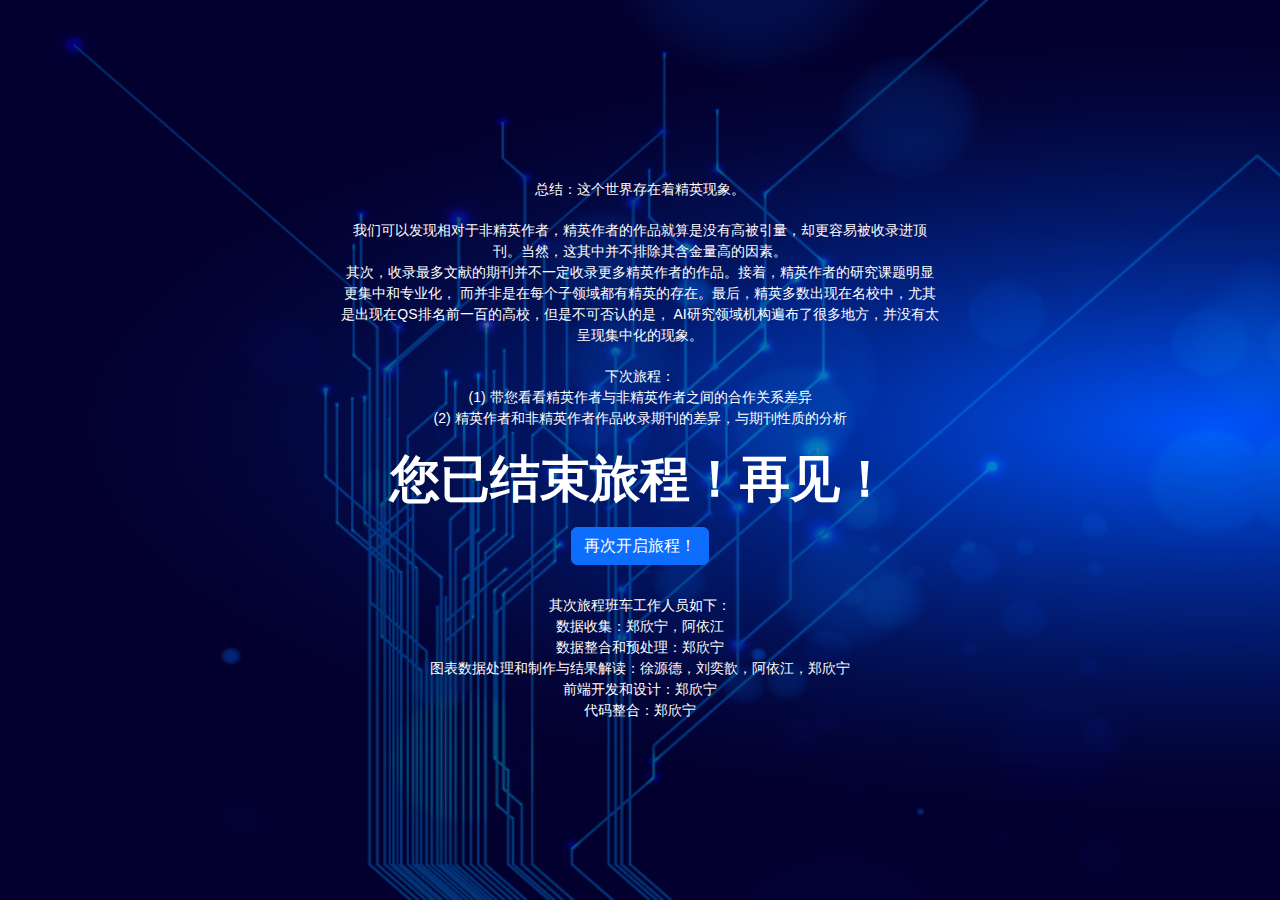
==== end.html @ 8c7109ee "Initial commit" ====
<!DOCTYPE html>
<html lang="en">
<head>
    <meta charset="UTF-8">
    <meta name="viewport" content="width=device-width, initial-scale=1.0">
    <title>结束页</title>
    <!-- Bootstrap CSS -->
    <link href="https://cdn.jsdelivr.net/npm/bootstrap@5.1.0/dist/css/bootstrap.min.css" rel="stylesheet">
    <!-- Custom CSS -->
    <link rel="stylesheet" href="css/styles.css">
</head>
<body id="end-page">
    <div class="container-fluid d-flex align-items-center justify-content-center vh-100">
        <div class="end-text-center">
            <p>总结：这个世界存在着精英现象。</p>
            <p>我们可以发现相对于非精英作者，精英作者的作品就算是没有高被引量，却更容易被收录进顶刊。当然，这其中并不排除其含金量高的因素。
                <br>其次，收录最多文献的期刊并不一定收录更多精英作者的作品。接着，精英作者的研究课题明显更集中和专业化，
                而并非是在每个子领域都有精英的存在。最后，精英多数出现在名校中，尤其是出现在QS排名前一百的高校，但是不可否认的是，
                AI研究领域机构遍布了很多地方，并没有太呈现集中化的现象。
            </p>
            <p>下次旅程：
                <br>(1) 带您看看精英作者与非精英作者之间的合作关系差异
                <br>(2) 精英作者和非精英作者作品收录期刊的差异，与期刊性质的分析
            </p>
            <h1>您已结束旅程！再见！</h1>
            <a href="index.html" id="end-start-button" class="btn btn-primary">再次开启旅程！</a>
            <p>其次旅程班车工作人员如下：
                <br>数据收集：郑欣宁，阿依江
                <br>数据整合和预处理：郑欣宁
                <br>图表数据处理和制作与结果解读：徐源德，刘奕歆，阿依江，郑欣宁
                <br>前端开发和设计：郑欣宁
                <br>代码整合：郑欣宁
            </p>
        </div>
    </div>

    <!-- Bootstrap Bundle with Popper -->
    <script src="https://cdn.jsdelivr.net/npm/bootstrap@5.1.0/dist/js/bootstrap.bundle.min.js"></script>
</body>
</html>
---- css/styles.css ----
/* Common Styles */
body {
    font-family: Arial, sans-serif;
}

.container-fluid {
    padding: 0;
}

/* Specific Styles for Index Page */
#index-page {
    background-image: url('../data/img/index_background.jpg');
    background-size: cover;
    background-repeat: no-repeat;
    background-attachment: fixed;
    
}

.index-text-center {
    position: absolute;
    top: 50%; /* Adjust top positioning as needed */
    left: 50%; /* Adjust left positioning as needed */
    transform: translate(-50%, -50%); /* Center the text vertically and horizontally */
    text-align: center; /* Align the text center */
    color: white; /* Set text color */
}

.index-text-center h1 {
    font-size: 50px; /* Adjust font size as needed */
    margin-bottom: 60px; /* Adjust spacing between text elements */
    font-weight: bold;
}

.index-text-center p {
    font-size: 18px; /* Adjust font size as needed */
}

#index-start-button {
    margin-top: 80px;
}

/* Specific Styles for Introduction Page */
#introduction-page {
    background-color: #03002F;
}

#introduction-text {
    color: #f8f9fa;
}

#introduction-text h1 {
    margin: 20px;
    font-weight: bold;
    text-align: center;
    color: #f8f9fa;
}

#introduction-text h2 {
    margin: 20px;
    font-weight: bold;
    text-align: left;
    color: #f8f9fa;
}

#introduction-text p.desc1 {
    text-align: center;
    color: #f8f9fa;
}

#introduction-text p {
    text-align: left;
    color: #f8f9fa;
}

#journal-bin-button {
    margin-top: 20px;
    margin-bottom: 10px;
    margin-left: 20px;
}

/* Specific Styles for Journal Page */
#journal-page {
    background-color: #03002F;
}

#journal-text {
    color: #f8f9fa;
}

#journal-text h1 {
    margin: 20px;
    font-weight: bold;
    text-align: center;
    color: #f8f9fa;
}

#journal-text h2 {
    margin: 20px;
    font-weight: bold;
    text-align: left;
    color: #f8f9fa;
}

#journal-text p {
    text-align: left;
    color: #f8f9fa;
}

.journal-chart {
    font: 10px sans-serif;
    width: 100%;
}
.bar {
    fill: rgb(148, 192, 227);
}
.bar:hover {
    fill: orange;
}
.axis {
    font: 10px sans-serif;
}
.axis path,
.axis line {
    fill: none;
    stroke: #000;
    shape-rendering: crispEdges;
}
.legend {
    font-size: 12px;
    display: inline-block;
    padding: 6px;
}
.tooltip {
    position: absolute;
    text-align: center;
    width: 80px;
    height: auto;
    padding: 2px;
    font: 12px sans-serif;
    background: lightsteelblue;
    border: 0px;
    border-radius: 8px;
    pointer-events: none;
    opacity: 0;
}


/* Specific Styles for Topic Page */
#topic-page {
    background-color: #03002F;
}

.chart-container {
    flex: 1;
    display: flex;
    flex-direction: column;
    align-items: left;
    margin-left: 20px;
}

.topic-chart1-container,
.topic-chart2-container {
    width: 100%;
    height: 400px;
}


#topic-text {
    color: #f8f9fa;
}

#topic-text h1 {
    margin: 20px;
    font-weight: bold;
    text-align: center;
    color: #f8f9fa;
}

#topic-text h2 {
    margin: 20px;
    font-weight: bold;
    text-align: left;
    color: #f8f9fa;
}

#topic-text p {
    text-align: left;
    color: #f8f9fa;
}

/* Specific Styles for Map Page */
#map-page {
    background-color: #03002F;
}

#map-text {
    color: #f8f9fa;
}

#map-text h1 {
    margin: 20px;
    font-weight: bold;
    text-align: center;
    color: #f8f9fa;
}

#map-text h2 {
    margin: 20px;
    font-weight: bold;
    text-align: left;
    color: #f8f9fa;
}

#map-text p {
    text-align: left;
    color: #f8f9fa;
}

#map-chart {
    width: 100%;
    height: 600px;
}

.end-button {
    position: fixed;
    bottom: 20px;
    right: 20px;
    z-index: 1000;
}

/* Specific Styles for End Page */
#end-page {
    background-image: url('../data/img/index_background.jpg');
    background-size: cover;
    background-repeat: no-repeat;
    background-attachment: fixed;
    
}

.end-text-center {
    position: absolute;
    top: 50%; /* Adjust top positioning as needed */
    left: 50%; /* Adjust left positioning as needed */
    transform: translate(-50%, -50%); /* Center the text vertically and horizontally */
    text-align: center; /* Align the text center */
    color: white; /* Set text color */
}

.end-text-center h1 {
    font-size: 50px; /* Adjust font size as needed */
    font-weight: bold;
}

.end-text-center p {
    margin:20px;
    font-size: 14px; /* Adjust font size as needed */
    text-align: justify-left;
}

#end-start-button {
    margin:10px;
}
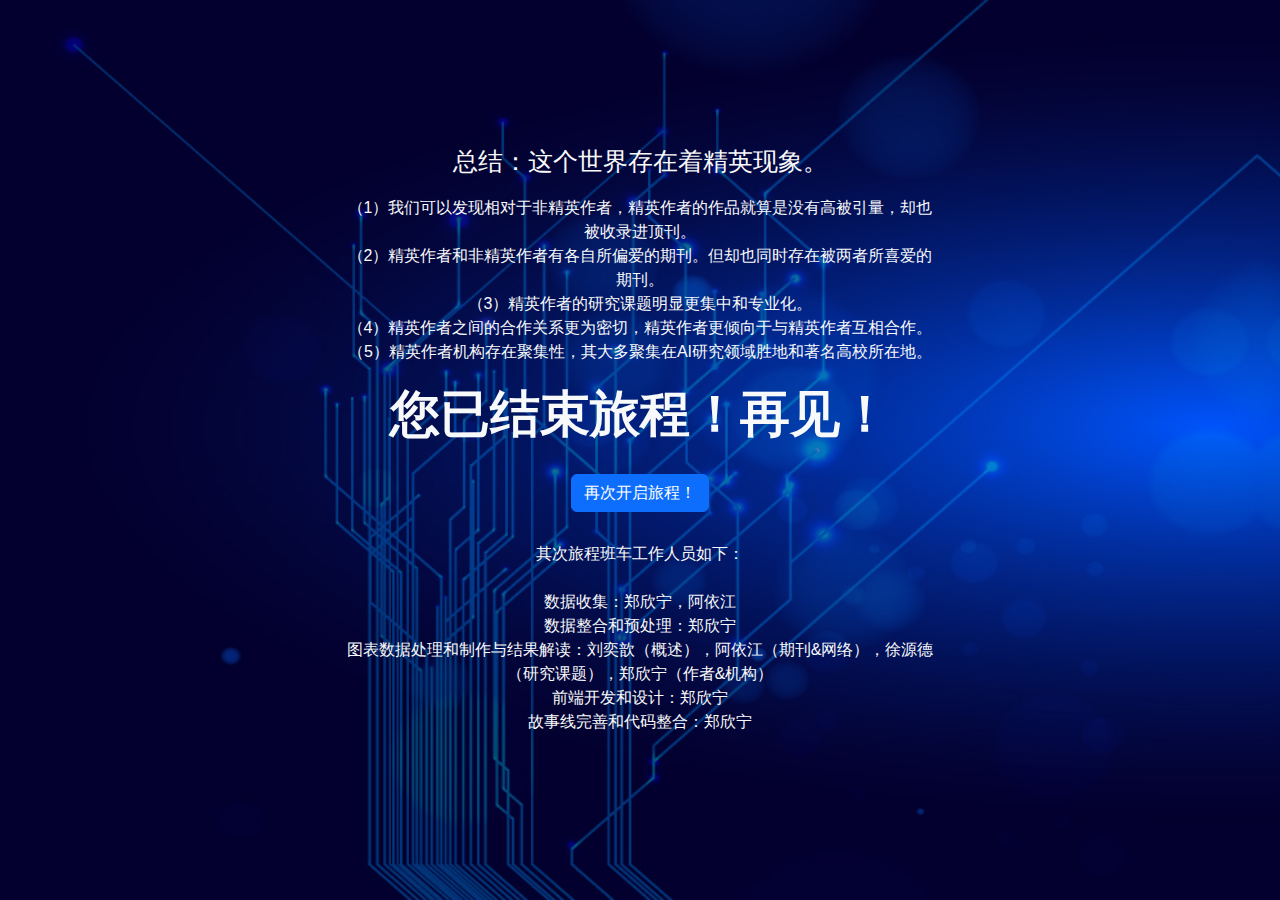
==== commit 384fc913: "updated_webpage" ====
--- a/end.html
+++ b/end.html
@@ -12,24 +12,21 @@
 <body id="end-page">
     <div class="container-fluid d-flex align-items-center justify-content-center vh-100">
         <div class="end-text-center">
-            <p>总结：这个世界存在着精英现象。</p>
-            <p>我们可以发现相对于非精英作者，精英作者的作品就算是没有高被引量，却更容易被收录进顶刊。当然，这其中并不排除其含金量高的因素。
-                <br>其次，收录最多文献的期刊并不一定收录更多精英作者的作品。接着，精英作者的研究课题明显更集中和专业化，
-                而并非是在每个子领域都有精英的存在。最后，精英多数出现在名校中，尤其是出现在QS排名前一百的高校，但是不可否认的是，
-                AI研究领域机构遍布了很多地方，并没有太呈现集中化的现象。
-            </p>
-            <p>下次旅程：
-                <br>(1) 带您看看精英作者与非精英作者之间的合作关系差异
-                <br>(2) 精英作者和非精英作者作品收录期刊的差异，与期刊性质的分析
+            <h3>总结：这个世界存在着精英现象。</h3>
+            <p>（1）我们可以发现相对于非精英作者，精英作者的作品就算是没有高被引量，却也被收录进顶刊。
+                <br>（2）精英作者和非精英作者有各自所偏爱的期刊。但却也同时存在被两者所喜爱的期刊。
+                <br>（3）精英作者的研究课题明显更集中和专业化。
+                <br>（4）精英作者之间的合作关系更为密切，精英作者更倾向于与精英作者互相合作。
+                <br>（5）精英作者机构存在聚集性，其大多聚集在AI研究领域胜地和著名高校所在地。
             </p>
             <h1>您已结束旅程！再见！</h1>
             <a href="index.html" id="end-start-button" class="btn btn-primary">再次开启旅程！</a>
-            <p>其次旅程班车工作人员如下：
+            <p>其次旅程班车工作人员如下：<br>
                 <br>数据收集：郑欣宁，阿依江
                 <br>数据整合和预处理：郑欣宁
-                <br>图表数据处理和制作与结果解读：徐源德，刘奕歆，阿依江，郑欣宁
+                <br>图表数据处理和制作与结果解读：刘奕歆（概述），阿依江（期刊&网络），徐源德（研究课题），郑欣宁（作者&机构）
                 <br>前端开发和设计：郑欣宁
-                <br>代码整合：郑欣宁
+                <br>故事线完善和代码整合：郑欣宁
             </p>
         </div>
     </div>
--- a/css/styles.css
+++ b/css/styles.css
@@ -1,10 +1,19 @@
 /* Common Styles */
 body {
-    font-family: Arial, sans-serif;
+    font-family:
+    -apple-system,
+    BlinkMacSystemFont,
+    "Segoe UI",
+    Roboto,
+    "Helvetica Neue", Arial,
+    "Noto Sans",
+    "Liberation Sans",
+    sans-serif,
+    "Apple Color Emoji", "Segoe UI Emoji", "Segoe UI Symbol", "Noto Color Emoji";
 }
 
 .container-fluid {
-    padding: 0;
+    padding: 10px;
 }
 
 /* Specific Styles for Index Page */
@@ -22,7 +31,7 @@
     left: 50%; /* Adjust left positioning as needed */
     transform: translate(-50%, -50%); /* Center the text vertically and horizontally */
     text-align: center; /* Align the text center */
-    color: white; /* Set text color */
+    color: #f8f9fa; /* Set text color */
 }
 
 .index-text-center h1 {
@@ -39,6 +48,65 @@
     margin-top: 80px;
 }
 
+
+/* Specific Styles for Transition Page */
+#transition-page {
+    margin: 0;
+    padding: 0;
+    overflow: hidden;
+    font-family: Arial, sans-serif;
+    background: #03002F;
+}
+
+#floating-words {
+    position: absolute;
+    top: 0;
+    left: 0;
+    width: 100%;
+    height: 100%;
+    pointer-events: none;
+}
+
+.word {
+    position: absolute;
+    font-size: 2em;
+    color: #f8f9fa;
+    white-space: nowrap;
+    animation: float 10s infinite linear;
+}
+
+#transition-page p{
+    color:aliceblue;
+}
+
+@keyframes float {
+    0% {
+        transform: translateY(100vh);
+    }
+    100% {
+        transform: translateY(-100vh);
+    }
+}
+
+#transition-next-btn {
+    display: none;
+    position: absolute;
+    top: 50%;
+    left: 50%;
+    transform: translate(-50%, -50%);
+    padding: 10px 20px;
+    font-size: 1.2em;
+    background-color: #007bff;
+    color: #fff;
+    border: none;
+    cursor: pointer;
+    border-radius: 10px;
+}
+
+#transition-next-btn:hover {
+    background-color: #0056b3;
+}
+
 /* Specific Styles for Introduction Page */
 #introduction-page {
     background-color: #03002F;
@@ -49,34 +117,91 @@
 }
 
 #introduction-text h1 {
-    margin: 20px;
-    font-weight: bold;
-    text-align: center;
-    color: #f8f9fa;
+    font-weight: bold;
+    text-align: left;
+    color: #f8f9fa;
+    margin-top: 20px;
+    margin-bottom: 10px;
 }
 
 #introduction-text h2 {
-    margin: 20px;
-    font-weight: bold;
-    text-align: left;
-    color: #f8f9fa;
-}
-
-#introduction-text p.desc1 {
-    text-align: center;
-    color: #f8f9fa;
+    font-weight: bold;
+    text-align: left;
+    color: #f8f9fa;
+    margin-top: 20px;
+    margin-bottom: 10px;
 }
 
 #introduction-text p {
     text-align: left;
     color: #f8f9fa;
+    margin-top: 10px;
+    margin-bottom: 20px;
 }
 
 #journal-bin-button {
-    margin-top: 20px;
-    margin-bottom: 10px;
-    margin-left: 20px;
-}
+    margin-top: 10px;
+    margin-bottom: 10px;
+    margin-left: 10px;
+}
+
+#introduction-page.legend {
+    color: #f8f9fa;
+}
+
+/* Specific Styles for Author Page */
+#author-page {
+    background: #03002F;
+
+}
+
+#author-text label {
+    color: #f8f9fa;
+    margin-left: 10px;
+}
+
+#author-text h1, h2 {
+    color: #f8f9fa;
+    margin-top: 20px;
+    margin-bottom: 10px;
+    font-weight: bold;
+}
+
+#author-select {
+    display: block;
+    margin: 10px;
+    padding: 10px;
+    font-size: 16px;
+    color: #f8f9fa;
+    background-color: #03002F;
+}
+
+#author-info {
+    margin: 15px;
+    margin-top: 20px;
+    color: #f8f9fa;
+}
+
+#works-table table {
+    width: 98%;
+    border-collapse: collapse;
+    margin: 10px;
+    border: 1px solid #f8f9fa;
+}
+
+#works-table td {
+    text-align: left;
+    color: #f8f9fa;
+    border: 1px solid #f8f9fa;
+}
+
+#works-table th {
+    background-color: #03002F;
+    text-align: left;
+    color: #f8f9fa;
+    border: 1px solid #f8f9fa;
+}
+
 
 /* Specific Styles for Journal Page */
 #journal-page {
@@ -88,22 +213,24 @@
 }
 
 #journal-text h1 {
-    margin: 20px;
     font-weight: bold;
     text-align: center;
     color: #f8f9fa;
 }
 
 #journal-text h2 {
-    margin: 20px;
-    font-weight: bold;
-    text-align: left;
-    color: #f8f9fa;
+    font-weight: bold;
+    text-align: left;
+    color: #f8f9fa;
+    margin-top: 20px;
+    margin-bottom: 10px;
 }
 
 #journal-text p {
     text-align: left;
     color: #f8f9fa;
+    margin-top: 10px;
+    margin-bottom: 20px;
 }
 
 .journal-chart {
@@ -144,18 +271,18 @@
     opacity: 0;
 }
 
-
 /* Specific Styles for Topic Page */
 #topic-page {
     background-color: #03002F;
 }
 
 .chart-container {
+    position: relative; /* Set the container as relative positioning */
     flex: 1;
     display: flex;
     flex-direction: column;
     align-items: left;
-    margin-left: 20px;
+    margin-left: 10px;
 }
 
 .topic-chart1-container,
@@ -164,31 +291,126 @@
     height: 400px;
 }
 
-
 #topic-text {
     color: #f8f9fa;
+    position: relative;
 }
 
 #topic-text h1 {
-    margin: 20px;
     font-weight: bold;
     text-align: center;
     color: #f8f9fa;
+    margin-top: 10px;
+    margin-bottom: 10px;
 }
 
 #topic-text h2 {
-    margin: 20px;
-    font-weight: bold;
-    text-align: left;
-    color: #f8f9fa;
+    font-weight: bold;
+    text-align: left;
+    color: #f8f9fa;
+    margin-top: 20px;
+    margin-bottom: 10px;
 }
 
 #topic-text p {
     text-align: left;
     color: #f8f9fa;
-}
-
-/* Specific Styles for Map Page */
+    margin-top: 10px;
+    margin-bottom: 20px;
+}
+
+#elite-chart,
+#nonelite-chart {
+    width: 50%; /* Set the width to 50% to render side by side */
+    display: inline-block; /* Display as inline-block to render side by side */
+}
+
+
+
+/* Specific Styles for Network Page */
+#network-page {
+    background-color: #03002F;
+}
+#network-chart .node.elite { 
+    fill: #c21a09; 
+}
+#network-chart .node.non-elite { 
+    fill: #daa520; 
+}
+#network-chart .link { 
+    stroke: #999; 
+    stroke-opacity: 0.6; 
+}
+#network-chart .legend { 
+    font-size: 12px; 
+}
+#network-chart .legend rect { 
+    stroke: black; 
+    stroke-width: 1px; 
+}
+#network-chart .svg {  
+    width: 100%;
+    height: 100vh; 
+}
+
+#network-page #loading-message {
+    position: fixed;
+    top: 50%;
+    left: 50%;
+    transform: translate(-50%, -50%);
+    background-color: rgba(255, 255, 255, 0.8);
+    border-radius: 5px;
+    text-align: center;
+    padding-top: 11px;
+    padding-left: 10px;
+    padding-right: 10px;
+    box-shadow: 0px 0px 10px rgba(0, 0, 0, 0.3);
+    z-index: 1000;
+    display: none;
+}
+
+@keyframes blink {
+    0% {
+        opacity: 0.2;
+    }
+    50% {
+        opacity: 1;
+    }
+    100% {
+        opacity: 0.2;
+    }
+}
+
+#network-page #loading-message .loading-text {
+    animation: blink 1s infinite;
+}
+
+#network-text h1 {
+    font-weight: bold;
+    text-align: center;
+    color: #f8f9fa;
+    margin-top: 20px;
+    margin-bottom: 10px;
+}
+
+#network-text h2 {
+    font-weight: bold;
+    text-align: left;
+    color: #f8f9fa;
+    margin-top: 20px;
+    margin-bottom: 10px;
+}
+
+#network-text-desc p {
+    text-align: left;
+    color: #f8f9fa;
+    margin-top: 10px;
+    margin-bottom: 20px;
+}
+
+
+
+/* Specific Styles for Institution Page */
 #map-page {
     background-color: #03002F;
 }
@@ -198,27 +420,87 @@
 }
 
 #map-text h1 {
-    margin: 20px;
     font-weight: bold;
     text-align: center;
     color: #f8f9fa;
+    margin-top: 20px;
+    margin-bottom: 10px;
 }
 
 #map-text h2 {
-    margin: 20px;
-    font-weight: bold;
-    text-align: left;
-    color: #f8f9fa;
+    font-weight: bold;
+    text-align: left;
+    color: #f8f9fa;
+    margin-top: 20px;
+    margin-bottom: 10px;
 }
 
 #map-text p {
     text-align: left;
     color: #f8f9fa;
+    margin-top: 10px;
+    margin-bottom: 20px;
 }
 
 #map-chart {
     width: 100%;
-    height: 600px;
+    height: 400px;
+}
+
+#map-page .legend {
+    background: #f8f9fa;
+    padding: 10px;
+    line-height: 18px;
+    color: #333;
+}
+
+#map-page .legend i {
+    width: 18px;
+    height: 18px;
+    float: left;
+    margin-right: 8px;
+    opacity: 0.7;
+}
+
+#country-select {
+    margin: 10px;
+}
+
+.institution-chart-container {
+    width: 45%; /* Adjust as needed */
+    display: inline-block;
+    margin-right: 10px; /* Adjust spacing between charts */
+    margin-bottom: 20px; /* Adjust vertical spacing */
+}
+
+/* Responsive design: For smaller screens, adjust the layout */
+@media (max-width: 1024px) {
+    .institution-chart-container {
+        width: 100%;
+        display: block;
+        margin-right: 0;
+    }
+
+    #institution-select {
+        margin: 10px;
+        width: 100%;
+    }
+}
+
+#institution-select {
+    margin: 10px;
+}
+
+#map-text table {
+    width: 100%;
+    border-collapse: collapse;
+    margin-top: 5px;
+    margin-bottom: 20px;
+}
+map-text th, td {
+    border: 1px solid #ddd;
+    padding: 8px;
+    text-align: left;
 }
 
 .end-button {
@@ -243,17 +525,24 @@
     left: 50%; /* Adjust left positioning as needed */
     transform: translate(-50%, -50%); /* Center the text vertically and horizontally */
     text-align: center; /* Align the text center */
-    color: white; /* Set text color */
+    color: #f8f9fa; /* Set text color */
 }
 
 .end-text-center h1 {
     font-size: 50px; /* Adjust font size as needed */
     font-weight: bold;
+    margin: 20px;
+}
+
+.end-text-center h3 {
+    font-size: 25px; /* Adjust font size as needed */
+    font-weight: 500;
+    margin-bottom: 20px;
 }
 
 .end-text-center p {
     margin:20px;
-    font-size: 14px; /* Adjust font size as needed */
+    font-size: 16px; /* Adjust font size as needed */
     text-align: justify-left;
 }
 
